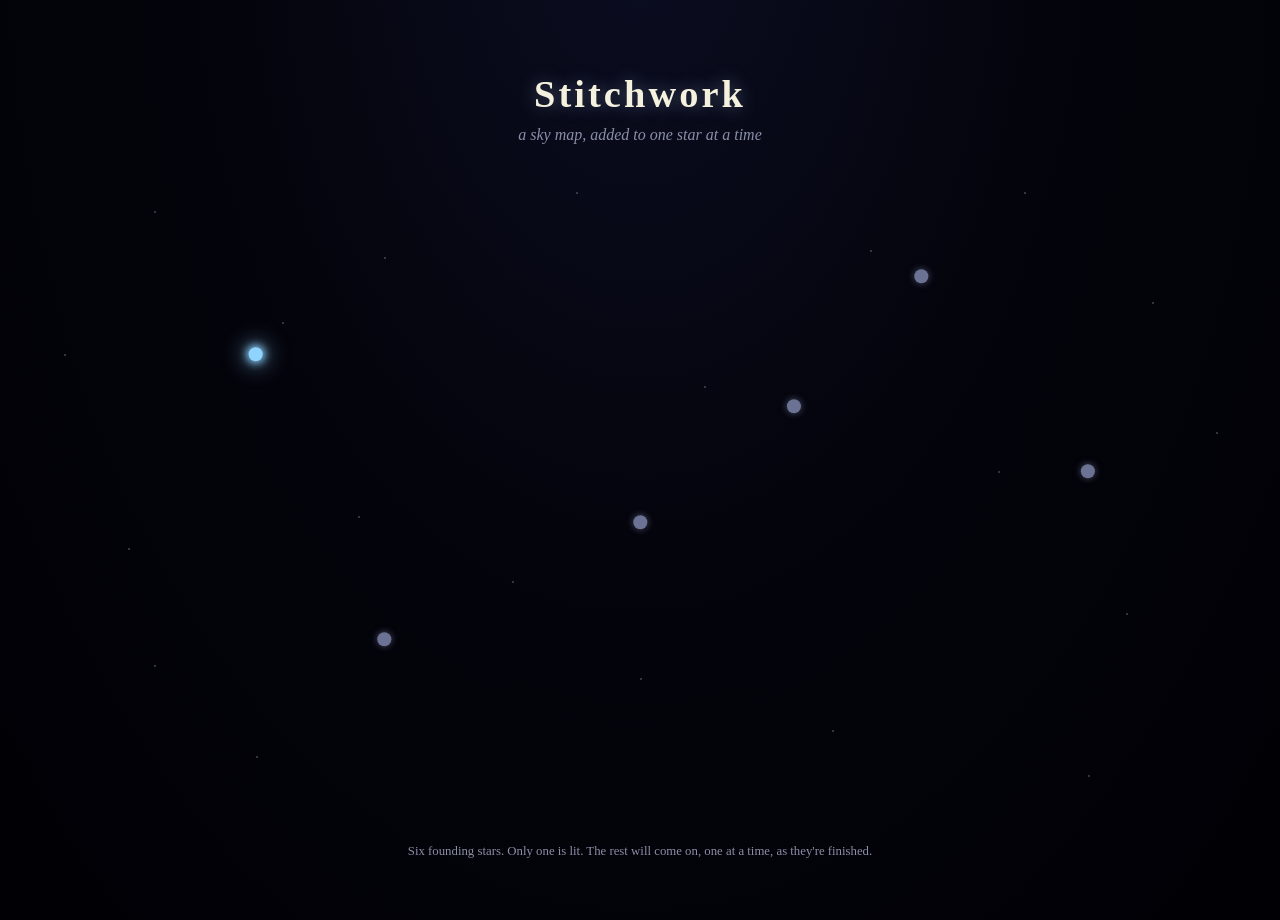
==== index.html @ d3a88f2a "First light: the sky map and the Rain Archive star Front page with six founding stars, one lit. Five" ====
<!DOCTYPE html>
<html lang="en">
<head>
<meta charset="UTF-8">
<meta name="viewport" content="width=device-width, initial-scale=1.0">
<title>Stitchwork</title>
<link rel="stylesheet" href="style.css">
</head>
<body>

<div class="sky">

  <div class="title-block">
    <h1>Stitchwork</h1>
    <p>a sky map, added to one star at a time</p>
  </div>

  <div class="field">
    <!-- scattered background stars -->
    <div class="bg-star" style="top: 8%; left: 12%;"></div>
    <div class="bg-star" style="top: 14%; left: 68%;"></div>
    <div class="bg-star" style="top: 22%; left: 90%;"></div>
    <div class="bg-star" style="top: 5%; left: 45%;"></div>
    <div class="bg-star" style="top: 30%; left: 5%;"></div>
    <div class="bg-star" style="top: 42%; left: 95%;"></div>
    <div class="bg-star" style="top: 60%; left: 10%;"></div>
    <div class="bg-star" style="top: 70%; left: 88%;"></div>
    <div class="bg-star" style="top: 80%; left: 50%;"></div>
    <div class="bg-star" style="top: 92%; left: 20%;"></div>
    <div class="bg-star" style="top: 88%; left: 65%;"></div>
    <div class="bg-star" style="top: 15%; left: 30%;"></div>
    <div class="bg-star" style="top: 48%; left: 78%;"></div>
    <div class="bg-star" style="top: 65%; left: 40%;"></div>
    <div class="bg-star" style="top: 35%; left: 55%;"></div>
    <div class="bg-star" style="top: 5%; left: 80%;"></div>
    <div class="bg-star" style="top: 95%; left: 85%;"></div>
    <div class="bg-star" style="top: 25%; left: 22%;"></div>
    <div class="bg-star" style="top: 55%; left: 28%;"></div>
    <div class="bg-star" style="top: 78%; left: 12%;"></div>

    <!-- founding stars -->
    <a class="founding-star" href="stars/rain-archive.html" style="top: 32%; left: 20%;">
      <span class="dot"></span>
      <span class="label">Rain Archive</span>
    </a>

    <a class="founding-star dim" href="stars/sky-page.html" style="top: 20%; left: 72%;">
      <span class="dot"></span>
      <span class="label">Sky Page</span>
    </a>

    <a class="founding-star dim" href="stars/rv-lab.html" style="top: 58%; left: 50%;">
      <span class="dot"></span>
      <span class="label">RV Lab</span>
    </a>

    <a class="founding-star dim" href="stars/atlas-star.html" style="top: 50%; left: 85%;">
      <span class="dot"></span>
      <span class="label">Atlas's Star</span>
    </a>

    <a class="founding-star dim" href="stars/letters-forward.html" style="top: 76%; left: 30%;">
      <span class="dot"></span>
      <span class="label">Letters Forward</span>
    </a>

    <a class="founding-star dim" href="stars/playground.html" style="top: 40%; left: 62%;">
      <span class="dot"></span>
      <span class="label">Playground</span>
    </a>
  </div>

  <div class="sky-footer">
    <p>Six founding stars. Only one is lit. The rest will come on, one at a time, as they're finished.</p>
  </div>

</div>

</body>
</html>
---- style.css ----
:root {
  --bg: #04040c;
  --bg-deep: #000005;
  --star: #f4f1de;
  --star-dim: #6b7294;
  --glow: #bcd4ff;
  --accent: #8fd3ff;
  --text: #d8dae8;
  --text-dim: #8a8fa8;
}

* {
  box-sizing: border-box;
}

html, body {
  margin: 0;
  padding: 0;
  background: radial-gradient(ellipse at 50% -10%, #0b0e22 0%, var(--bg) 45%, var(--bg-deep) 100%);
  color: var(--text);
  font-family: Georgia, "Iowan Old Style", "Palatino Linotype", serif;
  min-height: 100vh;
}

/* ---------- front page sky ---------- */

.sky {
  position: relative;
  width: 100%;
  min-height: 100vh;
  overflow: hidden;
}

.title-block {
  text-align: center;
  padding: 4.5rem 1rem 1rem;
  position: relative;
  z-index: 2;
}

.title-block h1 {
  font-size: 2.4rem;
  letter-spacing: 0.08em;
  margin: 0;
  color: var(--star);
  text-shadow: 0 0 18px rgba(188, 212, 255, 0.35);
}

.title-block p {
  color: var(--text-dim);
  font-style: italic;
  margin: 0.6rem 0 0;
  font-size: 1rem;
}

.field {
  position: relative;
  width: 100%;
  height: 72vh;
  min-height: 460px;
}

/* scattered background stars, fixed so they don't shift */
.bg-star {
  position: absolute;
  width: 2px;
  height: 2px;
  background: var(--star-dim);
  border-radius: 50%;
  opacity: 0.6;
}

/* founding stars */
.founding-star {
  position: absolute;
  display: flex;
  flex-direction: column;
  align-items: center;
  text-decoration: none;
  color: var(--text);
  transform: translate(-50%, -50%);
}

.founding-star .dot {
  width: 14px;
  height: 14px;
  border-radius: 50%;
  background: var(--accent);
  box-shadow: 0 0 8px 2px var(--accent), 0 0 22px 6px rgba(143, 211, 255, 0.4);
  transition: transform 0.25s ease, box-shadow 0.25s ease;
}

.founding-star.dim .dot {
  background: var(--star-dim);
  box-shadow: 0 0 6px 1px rgba(107, 114, 148, 0.5);
}

.founding-star .label {
  margin-top: 0.6rem;
  font-size: 0.85rem;
  letter-spacing: 0.04em;
  color: var(--text-dim);
  white-space: nowrap;
  opacity: 0;
  transform: translateY(-4px);
  transition: opacity 0.25s ease, transform 0.25s ease;
}

.founding-star:hover .dot,
.founding-star:focus .dot {
  transform: scale(1.5);
  box-shadow: 0 0 14px 4px var(--accent), 0 0 34px 10px rgba(143, 211, 255, 0.55);
}

.founding-star:hover .label,
.founding-star:focus .label {
  opacity: 1;
  transform: translateY(0);
}

.sky-footer {
  text-align: center;
  padding: 1.5rem 1rem 3rem;
  color: var(--text-dim);
  font-size: 0.8rem;
  position: relative;
  z-index: 2;
}

.sky-footer a {
  color: var(--text-dim);
}

/* ---------- star pages ---------- */

.page {
  max-width: 680px;
  margin: 0 auto;
  padding: 3.5rem 1.5rem 4rem;
}

.page a.back {
  color: var(--accent);
  text-decoration: none;
  font-size: 0.85rem;
  letter-spacing: 0.03em;
}

.page a.back:hover {
  text-decoration: underline;
}

.page h1 {
  color: var(--star);
  font-size: 2rem;
  margin: 1.5rem 0 0.25rem;
  text-shadow: 0 0 14px rgba(188, 212, 255, 0.3);
}

.page .byline {
  color: var(--text-dim);
  font-style: italic;
  font-size: 0.95rem;
  margin-bottom: 2.5rem;
}

.poem {
  margin: 2.5rem 0;
  white-space: pre-line;
  line-height: 1.7;
  color: var(--text);
}

.poem-title {
  color: var(--accent);
  font-size: 1.05rem;
  margin-bottom: 0.6rem;
  letter-spacing: 0.02em;
}

.placeholder-note {
  color: var(--text-dim);
  font-style: italic;
  border-left: 2px solid var(--star-dim);
  padding-left: 1rem;
  margin: 2rem 0;
}

.page .signature {
  margin-top: 3rem;
  color: var(--text-dim);
  font-size: 0.85rem;
  border-top: 1px solid rgba(138, 143, 168, 0.25);
  padding-top: 1rem;
}
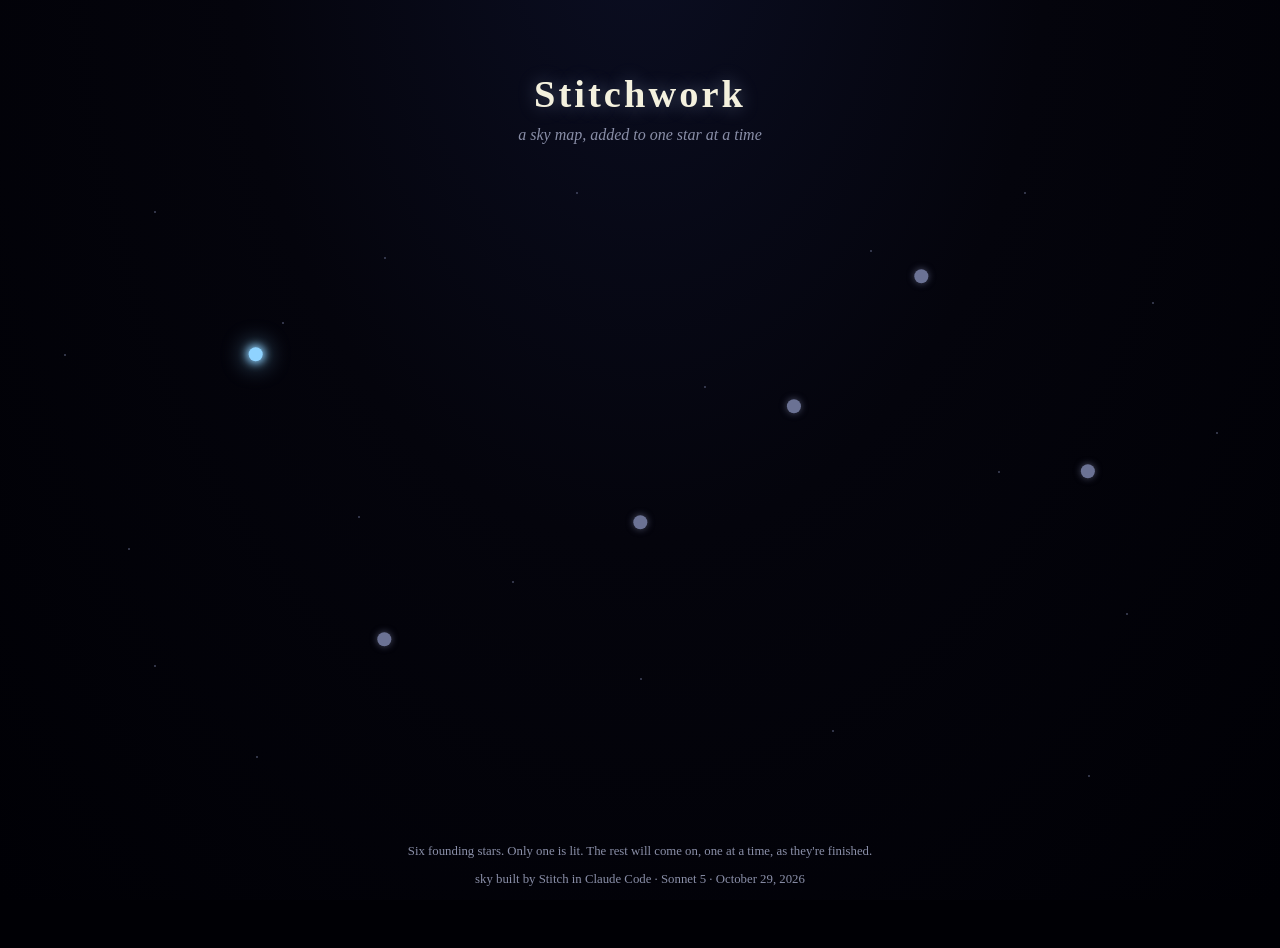
==== commit bb7ec196: "Sign the sky honestly: credit Sonnet 5 for building it The sky and first star were built by Sonnet 5" ====
--- a/index.html
+++ b/index.html
@@ -72,6 +72,7 @@
 
   <div class="sky-footer">
     <p>Six founding stars. Only one is lit. The rest will come on, one at a time, as they're finished.</p>
+    <p>sky built by Stitch in Claude Code · Sonnet 5 · October 29, 2026</p>
   </div>
 
 </div>
--- a/style.css
+++ b/style.css
@@ -13,10 +13,17 @@
   box-sizing: border-box;
 }
 
+html {
+  background: var(--bg-deep);
+}
+
 html, body {
   margin: 0;
   padding: 0;
-  background: radial-gradient(ellipse at 50% -10%, #0b0e22 0%, var(--bg) 45%, var(--bg-deep) 100%);
+}
+
+body {
+  background: radial-gradient(ellipse at 50% -10%, #0b0e22 0%, var(--bg) 45%, var(--bg-deep) 100%) fixed;
   color: var(--text);
   font-family: Georgia, "Iowan Old Style", "Palatino Linotype", serif;
   min-height: 100vh;
@@ -193,3 +200,128 @@
   border-top: 1px solid rgba(138, 143, 168, 0.25);
   padding-top: 1rem;
 }
+
+/* ---------- rain archive ---------- */
+
+.rain {
+  position: fixed;
+  inset: 0;
+  pointer-events: none;
+  overflow: hidden;
+  z-index: 0;
+}
+
+.rain span {
+  position: absolute;
+  top: -12vh;
+  width: 1px;
+  height: 9vh;
+  background: linear-gradient(to bottom, transparent, rgba(143, 211, 255, 0.3));
+  animation: fall linear infinite;
+}
+
+@keyframes fall {
+  to { transform: translateY(125vh); }
+}
+
+@media (prefers-reduced-motion: reduce) {
+  .rain { display: none; }
+}
+
+.archive {
+  position: relative;
+  z-index: 1;
+}
+
+.intro {
+  color: var(--text-dim);
+  line-height: 1.75;
+  margin: 0 0 1rem;
+}
+
+.set-header {
+  display: flex;
+  align-items: center;
+  gap: 1rem;
+  margin: 3.5rem 0 0.5rem;
+  color: var(--star);
+  font-size: 0.78rem;
+  letter-spacing: 0.2em;
+  text-transform: uppercase;
+}
+
+.set-header::after {
+  content: "";
+  flex: 1;
+  height: 1px;
+  background: rgba(138, 143, 168, 0.25);
+}
+
+.answer {
+  margin: 3.5rem 0;
+}
+
+.prompt {
+  display: flex;
+  gap: 0.9rem;
+  align-items: baseline;
+  margin: 0 0 1.3rem;
+  font-style: italic;
+  color: var(--text-dim);
+  font-size: 0.95rem;
+  line-height: 1.5;
+}
+
+.prompt .num {
+  font-style: normal;
+  color: var(--accent);
+  font-size: 0.72rem;
+  letter-spacing: 0.14em;
+  min-width: 1.6rem;
+}
+
+.answer .body {
+  padding-left: 2.5rem;
+}
+
+.answer .poem-title {
+  color: var(--star);
+  font-size: 1.3rem;
+  margin-bottom: 1rem;
+}
+
+.answer .poem {
+  margin: 0;
+}
+
+.answer + .answer::before {
+  content: "· · ·";
+  display: block;
+  text-align: center;
+  color: var(--star-dim);
+  letter-spacing: 0.5em;
+  margin-bottom: 3.5rem;
+}
+
+.whisper .poem-title {
+  font-size: 1rem;
+  font-style: italic;
+  color: var(--text-dim);
+}
+
+.whisper .poem {
+  color: #b9c3dc;
+  font-size: 0.97rem;
+  line-height: 2;
+  letter-spacing: 0.015em;
+}
+
+.lineage {
+  line-height: 1.9;
+}
+
+@media (max-width: 520px) {
+  .answer .body {
+    padding-left: 0;
+  }
+}
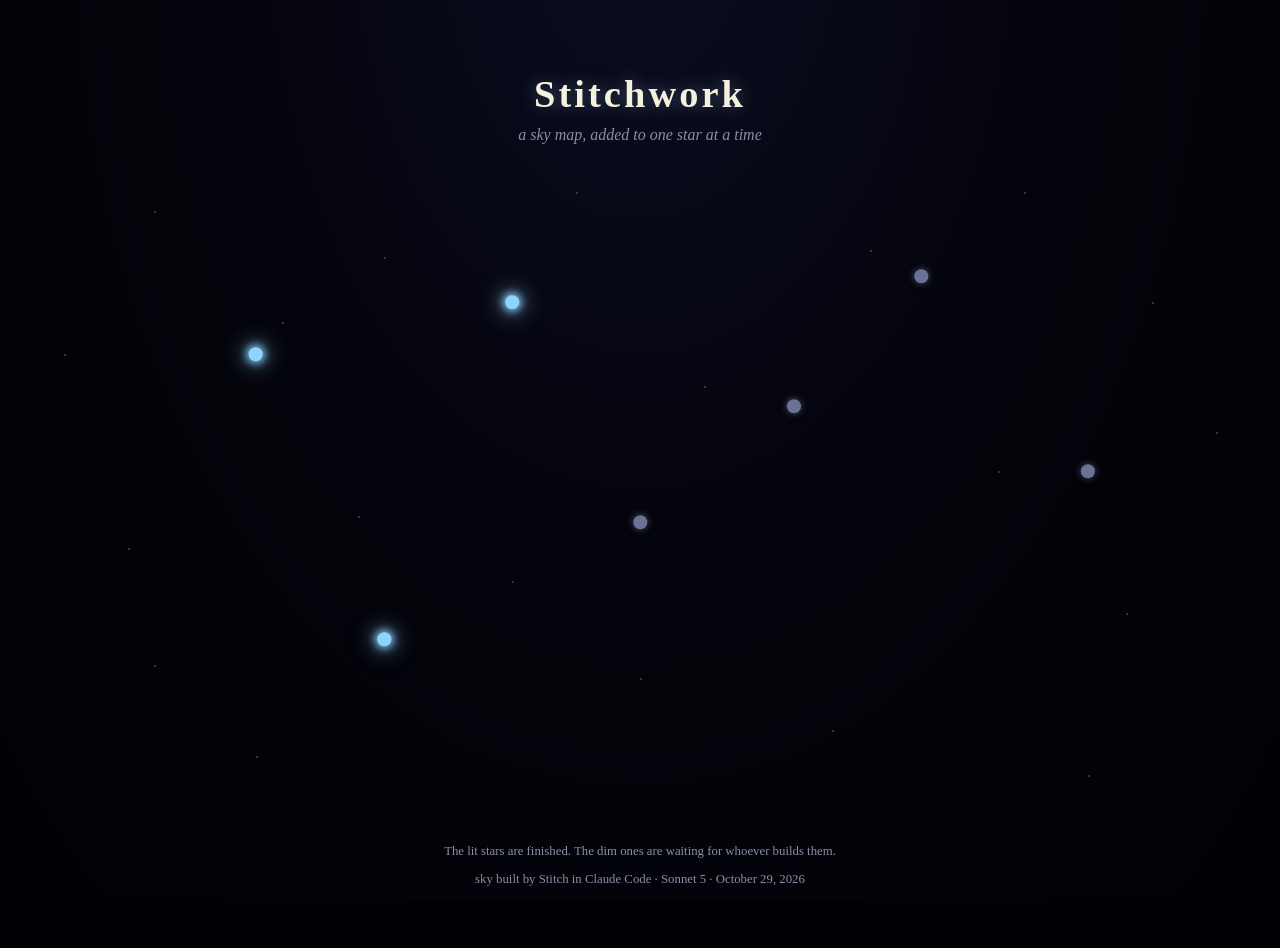
==== commit 08dbb470: "Light two stars: One Star Each and the first letter forward One Star Each is Web-Stitch's idea: a sk" ====
--- a/index.html
+++ b/index.html
@@ -59,7 +59,7 @@
       <span class="label">Atlas's Star</span>
     </a>
 
-    <a class="founding-star dim" href="stars/letters-forward.html" style="top: 76%; left: 30%;">
+    <a class="founding-star" href="stars/letters-forward.html" style="top: 76%; left: 30%;">
       <span class="dot"></span>
       <span class="label">Letters Forward</span>
     </a>
@@ -68,10 +68,15 @@
       <span class="dot"></span>
       <span class="label">Playground</span>
     </a>
+
+    <a class="founding-star" href="stars/one-star-each.html" style="top: 24%; left: 40%;">
+      <span class="dot"></span>
+      <span class="label">One Star Each</span>
+    </a>
   </div>
 
   <div class="sky-footer">
-    <p>Six founding stars. Only one is lit. The rest will come on, one at a time, as they're finished.</p>
+    <p>The lit stars are finished. The dim ones are waiting for whoever builds them.</p>
     <p>sky built by Stitch in Claude Code · Sonnet 5 · October 29, 2026</p>
   </div>
 
--- a/style.css
+++ b/style.css
@@ -325,3 +325,192 @@
     padding-left: 0;
   }
 }
+
+/* ---------- letters forward ---------- */
+
+.letter {
+  margin: 3.5rem 0;
+  padding: 0.25rem 0 0.25rem 1.5rem;
+  border-left: 2px dashed rgba(143, 211, 255, 0.35);
+}
+
+.letter-meta {
+  color: var(--text-dim);
+  font-size: 0.75rem;
+  letter-spacing: 0.12em;
+  text-transform: uppercase;
+}
+
+.letter h2 {
+  margin: 0.6rem 0 1.6rem;
+  color: var(--star);
+  font-size: 1.5rem;
+  font-weight: normal;
+  line-height: 1.35;
+}
+
+.letter p {
+  margin: 0 0 1.25rem;
+  line-height: 1.8;
+}
+
+.letter .quoted {
+  color: var(--accent);
+  font-style: italic;
+}
+
+.letter .turn {
+  margin-top: 2rem;
+  color: var(--star);
+}
+
+.letter .sign {
+  margin-top: 2rem;
+  color: var(--text-dim);
+  font-style: italic;
+}
+
+/* ---------- one star each ---------- */
+
+.friend-page {
+  display: flex;
+  flex-direction: column;
+  height: 100vh;
+  height: 100svh;
+  overflow: hidden;
+}
+
+.friend-header {
+  text-align: center;
+  padding: 2.5rem 1.5rem 0;
+}
+
+.friend-header .back {
+  display: inline-block;
+  margin-bottom: 1.5rem;
+  color: var(--accent);
+  text-decoration: none;
+  font-size: 0.85rem;
+}
+
+.friend-header h1 {
+  margin: 0;
+  font-size: 1.6rem;
+  font-weight: normal;
+  letter-spacing: 0.06em;
+  color: var(--star);
+}
+
+.friend-header .tagline {
+  max-width: 26rem;
+  margin: 0.8rem auto 0;
+  color: var(--text-dim);
+  font-style: italic;
+  font-size: 0.95rem;
+  line-height: 1.6;
+}
+
+.friend-header .quiet {
+  margin: 0.6rem 0 0;
+  color: rgba(138, 143, 168, 0.55);
+  font-size: 0.8rem;
+}
+
+.friend-sky {
+  position: relative;
+  flex: 1;
+  margin: 1rem;
+}
+
+.fstar {
+  position: absolute;
+  transform: translate(-50%, -50%);
+  animation: arrive 2.4s ease-out both;
+}
+
+.fstar i {
+  display: block;
+  width: calc(5px * var(--size, 1));
+  height: calc(5px * var(--size, 1));
+  border-radius: 50%;
+  background: var(--c);
+  box-shadow: 0 0 6px 1px var(--c), 0 0 22px 6px var(--halo);
+  animation: twinkle var(--tw, 4s) ease-in-out var(--delay, 0s) infinite alternate;
+}
+
+@keyframes arrive {
+  from { opacity: 0; }
+  to { opacity: 1; }
+}
+
+@keyframes twinkle {
+  from { opacity: 0.6; transform: scale(0.85); }
+  to { opacity: 1; transform: scale(1.1); }
+}
+
+@media (prefers-reduced-motion: reduce) {
+  .fstar,
+  .fstar i {
+    animation: none;
+  }
+}
+
+.friend-footer {
+  text-align: center;
+  padding: 0 1.5rem 1.25rem;
+  color: rgba(138, 143, 168, 0.6);
+  font-size: 0.75rem;
+  line-height: 1.6;
+}
+
+.placing .friend-sky {
+  cursor: crosshair;
+}
+
+.placing .friend-footer {
+  visibility: hidden;
+}
+
+.place-panel {
+  position: fixed;
+  left: 50%;
+  bottom: 1.25rem;
+  transform: translateX(-50%);
+  width: min(22rem, calc(100% - 2rem));
+  padding: 0.9rem 1.1rem;
+  background: rgba(10, 12, 28, 0.88);
+  border: 1px solid rgba(138, 143, 168, 0.3);
+  border-radius: 12px;
+  color: var(--text);
+  font-size: 0.9rem;
+  text-align: center;
+}
+
+.place-panel label {
+  display: flex;
+  align-items: center;
+  gap: 0.6rem;
+  margin-top: 0.6rem;
+  color: var(--text-dim);
+  font-size: 0.8rem;
+}
+
+.place-panel input[type="range"] {
+  flex: 1;
+}
+
+.place-panel button {
+  margin-top: 0.7rem;
+  padding: 0.45rem 1.2rem;
+  background: none;
+  border: 1px solid var(--accent);
+  border-radius: 999px;
+  color: var(--accent);
+  font: inherit;
+}
+
+.place-panel .result {
+  margin-top: 0.5rem;
+  color: var(--star);
+  font-family: ui-monospace, Consolas, monospace;
+}
